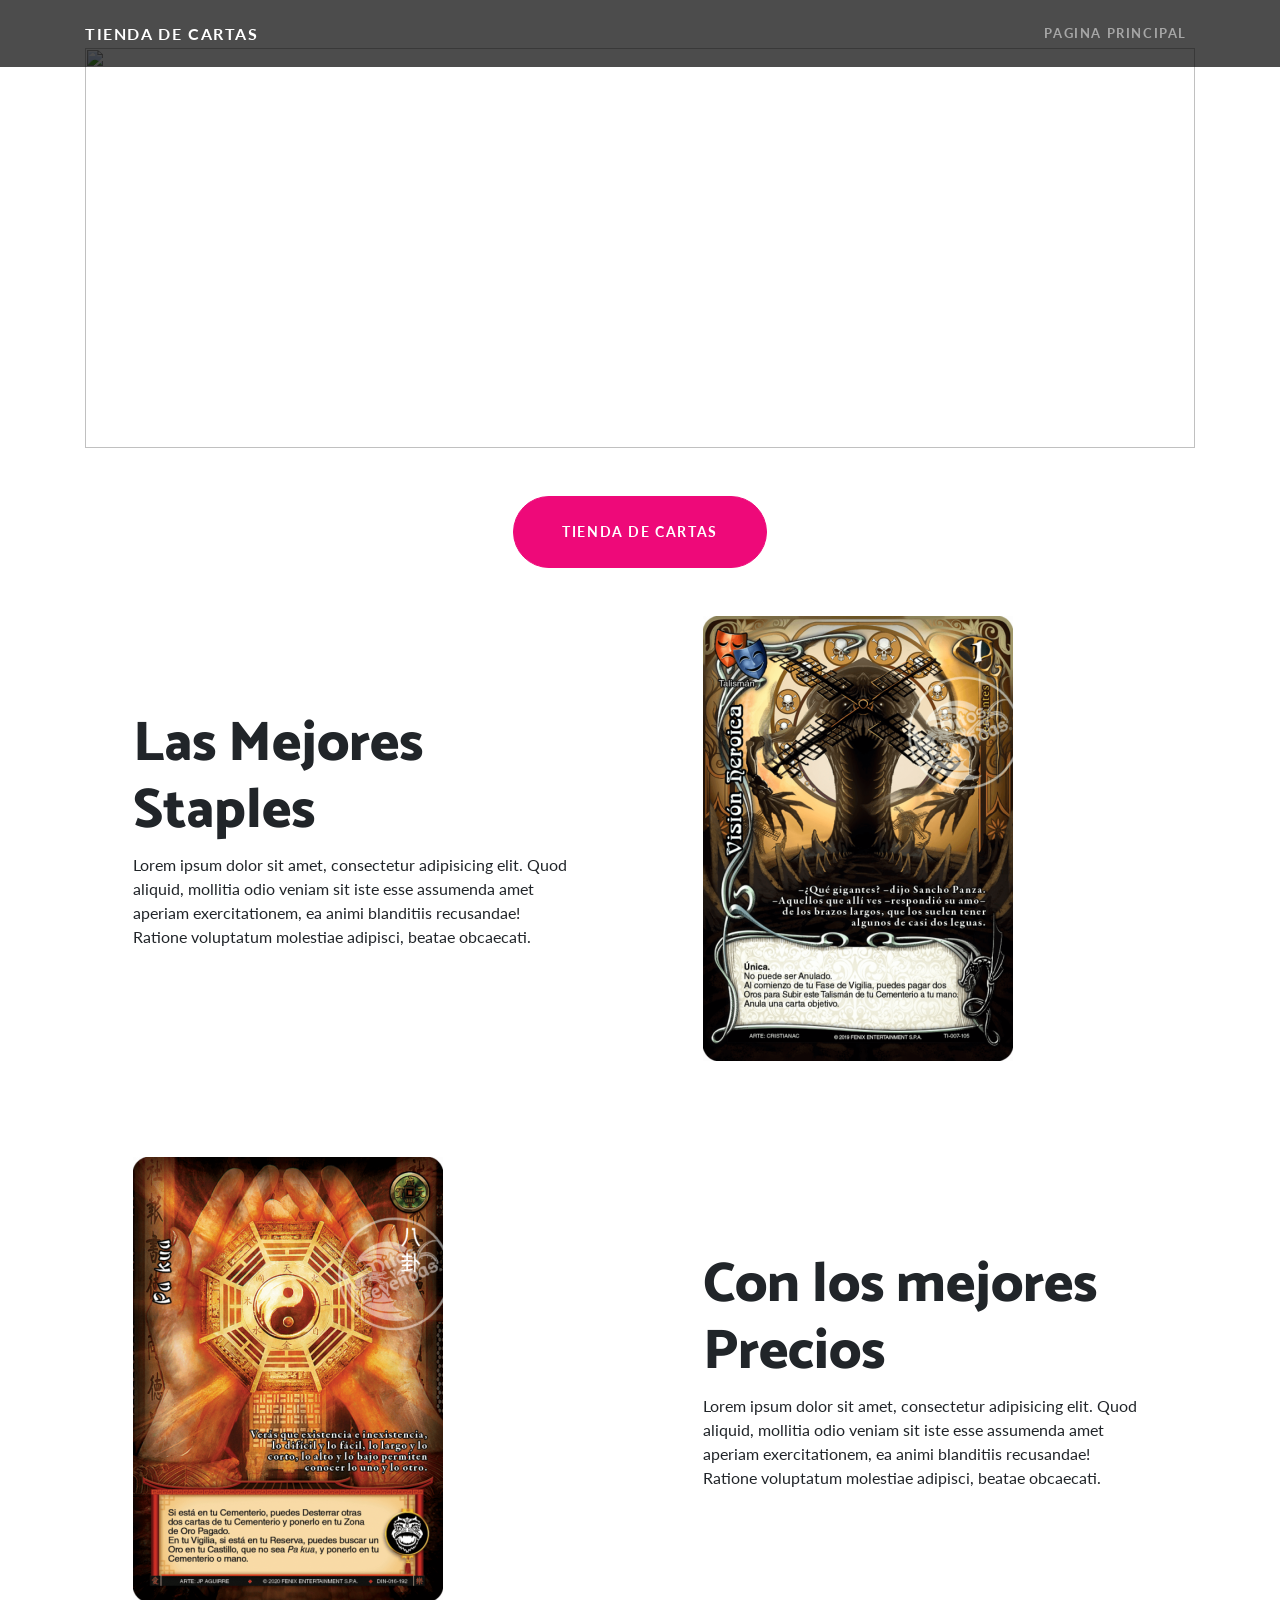
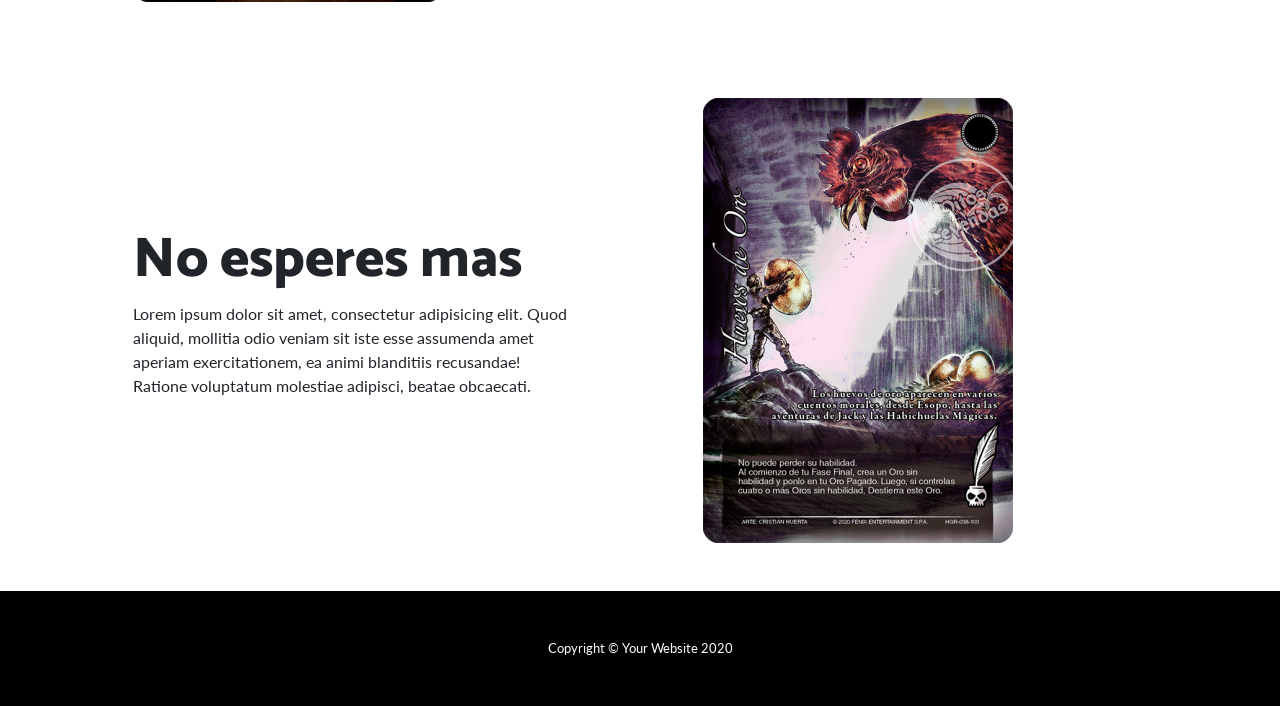
==== index.html @ 8f11c085 "Se implementa la pagina principal" ====
<!DOCTYPE html>
<html lang="en">

<head>

  <meta charset="utf-8">
  <meta name="viewport" content="width=device-width, initial-scale=1, shrink-to-fit=no">
  <meta name="description" content="">
  <meta name="author" content="">

  <title>Tienda
  </title>

  <!-- Bootstrap core CSS -->
  <link href="vendor/bootstrap/css/bootstrap.min.css" rel="stylesheet">

  <!-- Custom fonts for this template -->
  <link href="https://fonts.googleapis.com/css?family=Catamaran:100,200,300,400,500,600,700,800,900" rel="stylesheet">
  <link href="https://fonts.googleapis.com/css?family=Lato:100,100i,300,300i,400,400i,700,700i,900,900i" rel="stylesheet">
  <meta charset="utf-8">
  <meta name="viewport" content="width=device-width, initial-scale=1, shrink-to-fit=no">
  <link rel="stylesheet" href="https://maxcdn.bootstrapcdn.com/bootstrap/4.0.0/css/bootstrap.min.css" integrity="sha384-Gn5384xqQ1aoWXA+058RXPxPg6fy4IWvTNh0E263XmFcJlSAwiGgFAW/dAiS6JXm" crossorigin="anonymous">
  <!-- Custom styles for this template -->
  <link href="css/one-page-wonder.min.css" rel="stylesheet">

</head>

 
<body style="background-color:#ffffff;">
</body>
 
<body>

  <!-- Navigation -->
  <nav class="navbar navbar-expand-lg navbar-dark navbar-custom fixed-top">
    <div class="container">
      <a class="navbar-brand" href="Tienda.html">Tienda De Cartas</a>
      <button class="navbar-toggler" type="button" data-toggle="collapse" data-target="#navbarResponsive" aria-controls="navbarResponsive" aria-expanded="false" aria-label="Toggle navigation">
        <span class="navbar-toggler-icon"></span>
      </button>
      <div class="collapse navbar-collapse" id="navbarResponsive">
        <ul class="navbar-nav ml-auto">
          <li class="nav-item">
            <a class="nav-link" href="#"></a>
          </li>
          <li class="nav-item">
            <a class="nav-link" href="#">Pagina Principal</a>
          </li>
        </ul>
      </div>
    </div>
  </nav>

   <br>
   <br>
   
   <div class="container" style="width: 100%">
    
    
    <div id="carousel1" class="carousel slide" data-ride="carousel">
      <ol class="carousel-indicators">
        <li data-target="#carousel1" data-slide-to="0" class="active"></li>
        <li data-target="#carousel1" data-slide-to="1"></li>
        <li data-target="#carousel1" data-slide-to="2"></li>
      </ol>
      <!-- diapositivas -->
      <div class="carousel-inner">
        <div class="carousel-item active">
          <img class="d-block w-100" src="img/promo1.jpg"  width="100%" height="400px" alt="">
            <div class="carousel-caption">
             
            </div>
        </div>
        <div class="carousel-item">
            <img class="d-block w-100" src= "img/promo2.jpg"  width="100%" height="400px"alt="">
            <div class="carousel-caption">
             
            </div>
        </div>
        <div class="carousel-item">
            <img class="d-block w-100" src="img/promo3.jpg"  width="100%" height="400px" alt="">
            <div class="carousel-caption">
              
            </div>
        </div>
      </div>
      <!-- botones de desplazamiento a izquierda y derecha -->      
      <a class="carousel-control-prev" href="#carousel1" data-slide="prev">
        <span class="carousel-control-prev-icon" aria-hidden="true"></span>
        <span class="sr-only">Previous</span>
      </a>
      <a class="carousel-control-next" href="#carousel1" data-slide="next">
        <span class="carousel-control-next-icon" aria-hidden="true"></span>
        <span class="sr-only">Next</span>
      </a>
    </div>
</div>
<header class="text-center text-white"><a href="Tienda.html" class="btn btn-primary btn-xl rounded-pill mt-5">Tienda De Cartas</a></header>

  <section>
    <div class="container">
      <div class="row align-items-center">
        <div class="col-lg-6 order-lg-2">
          <div class="p-5">
            <img class="img-fluid" src="img/visionheroica.jpg" alt="">
          </div>
        </div>
        <div class="col-lg-6 order-lg-1">
          <div class="p-5">
            <h2 class="display-4">Las Mejores Staples</h2>
            <p>Lorem ipsum dolor sit amet, consectetur adipisicing elit. Quod aliquid, mollitia odio veniam sit iste esse assumenda amet aperiam exercitationem, ea animi blanditiis recusandae! Ratione voluptatum molestiae adipisci, beatae obcaecati.</p>
          </div>
        </div>
      </div>
    </div>
  </section>
  
  <section>
    <div class="container">
      <div class="row align-items-center">
        <div class="col-lg-6">
          <div class="p-5">
            <img class="img-fluid" src="img/pakua.jpg" alt="">
          </div>
        </div>
        <div class="col-lg-6">
          <div class="p-5">
            <h2 class="display-4">Con los mejores Precios</h2>
            <p>Lorem ipsum dolor sit amet, consectetur adipisicing elit. Quod aliquid, mollitia odio veniam sit iste esse assumenda amet aperiam exercitationem, ea animi blanditiis recusandae! Ratione voluptatum molestiae adipisci, beatae obcaecati.</p>
          </div>
        </div>
      </div>
    </div>
  </section>

  <section>
    <div class="container">
      <div class="row align-items-center">
        <div class="col-lg-6 order-lg-2">
          <div class="p-5">
            <img class="img-fluid " src="img/huevosdeoro.jpg" alt="">
          </div>
        </div>
        <div class="col-lg-6 order-lg-1">
          <div class="p-5">
            <h2 class="display-4">No esperes mas</h2>
            <p>Lorem ipsum dolor sit amet, consectetur adipisicing elit. Quod aliquid, mollitia odio veniam sit iste esse assumenda amet aperiam exercitationem, ea animi blanditiis recusandae! Ratione voluptatum molestiae adipisci, beatae obcaecati.</p>
          </div>
        </div>
      </div>
    </div>
  </section>

  <!-- Footer -->
  <footer class="py-5 bg-black">
    <div class="container">
      <p class="m-0 text-center text-white small">Copyright &copy; Your Website 2020</p>
    </div>
    <!-- /.container -->
  </footer>

  <!-- Bootstrap core JavaScript -->
  <script src="vendor/jquery/jquery.min.js"></script>
  <script src="vendor/bootstrap/js/bootstrap.bundle.min.js"></script>   
  <script src="https://code.jquery.com/jquery-3.2.1.slim.min.js" integrity="sha384-KJ3o2DKtIkvYIK3UENzmM7KCkRr/rE9/Qpg6aAZGJwFDMVNA/GpGFF93hXpG5KkN" crossorigin="anonymous"></script>
  <script src="https://cdnjs.cloudflare.com/ajax/libs/popper.js/1.12.9/umd/popper.min.js" integrity="sha384-ApNbgh9B+Y1QKtv3Rn7W3mgPxhU9K/ScQsAP7hUibX39j7fakFPskvXusvfa0b4Q" crossorigin="anonymous"></script>
  <script src="https://maxcdn.bootstrapcdn.com/bootstrap/4.0.0/js/bootstrap.min.js" integrity="sha384-JZR6Spejh4U02d8jOt6vLEHfe/JQGiRRSQQxSfFWpi1MquVdAyjUar5+76PVCmYl" crossorigin="anonymous"></script>  

</body>

</html>
---- css/one-page-wonder.min.css ----
/*!
 * Start Bootstrap - One Page Wonder v5.0.8 (https://startbootstrap.com/theme/one-page-wonder)
 * Copyright 2013-2020 Start Bootstrap
 * Licensed under MIT (https://github.com/StartBootstrap/startbootstrap-one-page-wonder/blob/master/LICENSE)
 */body{font-family:Lato}h1,h2,h3,h4,h5,h6{font-family:Catamaran;font-weight:800!important}.btn-xl{text-transform:uppercase;padding:1.5rem 3rem;font-size:.9rem;font-weight:700;letter-spacing:.1rem}.bg-black{background-color:#000!important}.rounded-pill{border-radius:5rem}.navbar-custom{padding-top:1rem;padding-bottom:1rem;background-color:rgba(0,0,0,.7)}.navbar-custom .navbar-brand{text-transform:uppercase;font-size:1rem;letter-spacing:.1rem;font-weight:700}.navbar-custom .navbar-nav .nav-item .nav-link{text-transform:uppercase;font-size:.8rem;font-weight:700;letter-spacing:.1rem}header.masthead{position:relative;overflow:hidden;padding-top:calc(7rem + 72px);padding-bottom:7rem;background:linear-gradient(0deg,#ff6a00 0,#ee0979 100%);background-repeat:no-repeat;background-position:center center;background-attachment:scroll;background-size:cover}header.masthead .masthead-content{z-index:1;position:relative}header.masthead .masthead-content .masthead-heading{font-size:4rem}header.masthead .masthead-content .masthead-subheading{font-size:2rem}header.masthead .bg-circle{z-index:0;position:absolute;border-radius:100%;background:linear-gradient(0deg,#ee0979 0,#ff6a00 100%)}header.masthead .bg-circle-1{height:90rem;width:90rem;bottom:-55rem;left:-55rem}header.masthead .bg-circle-2{height:50rem;width:50rem;top:-25rem;right:-25rem}header.masthead .bg-circle-3{height:20rem;width:20rem;bottom:-10rem;right:5%}header.masthead .bg-circle-4{height:30rem;width:30rem;top:-5rem;right:35%}@media (min-width:992px){header.masthead{padding-top:calc(10rem + 55px);padding-bottom:10rem}header.masthead .masthead-content .masthead-heading{font-size:6rem}header.masthead .masthead-content .masthead-subheading{font-size:4rem}}.bg-primary{background-color:#ee0979!important}.btn-primary{background-color:#ee0979;border-color:#ee0979}.btn-primary:active,.btn-primary:focus,.btn-primary:hover{background-color:#bd0760!important;border-color:#bd0760!important}.btn-primary:focus{box-shadow:0 0 0 .2rem rgba(238,9,121,.5)}.btn-secondary{background-color:#ff6a00;border-color:#ff6a00}.btn-secondary:active,.btn-secondary:focus,.btn-secondary:hover{background-color:#c50!important;border-color:#c50!important}.btn-secondary:focus{box-shadow:0 0 0 .2rem rgba(255,106,0,.5)}
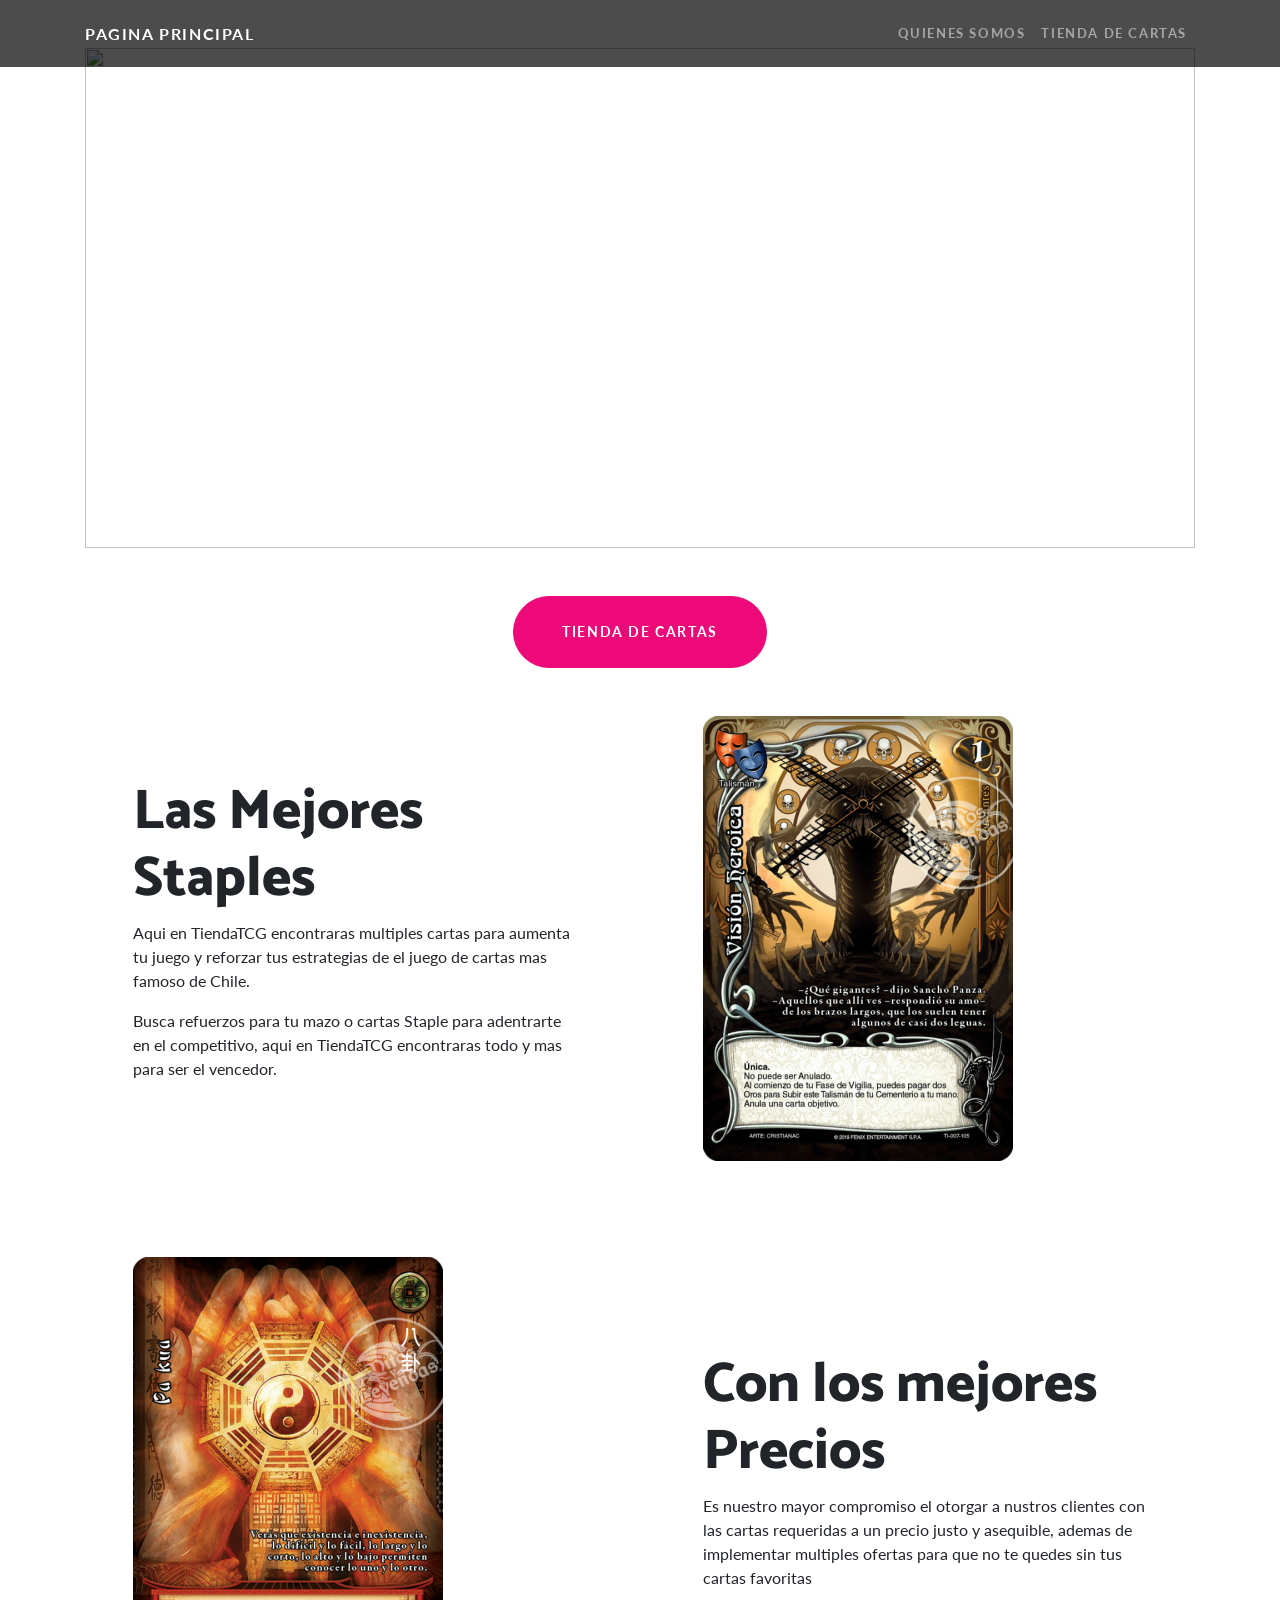
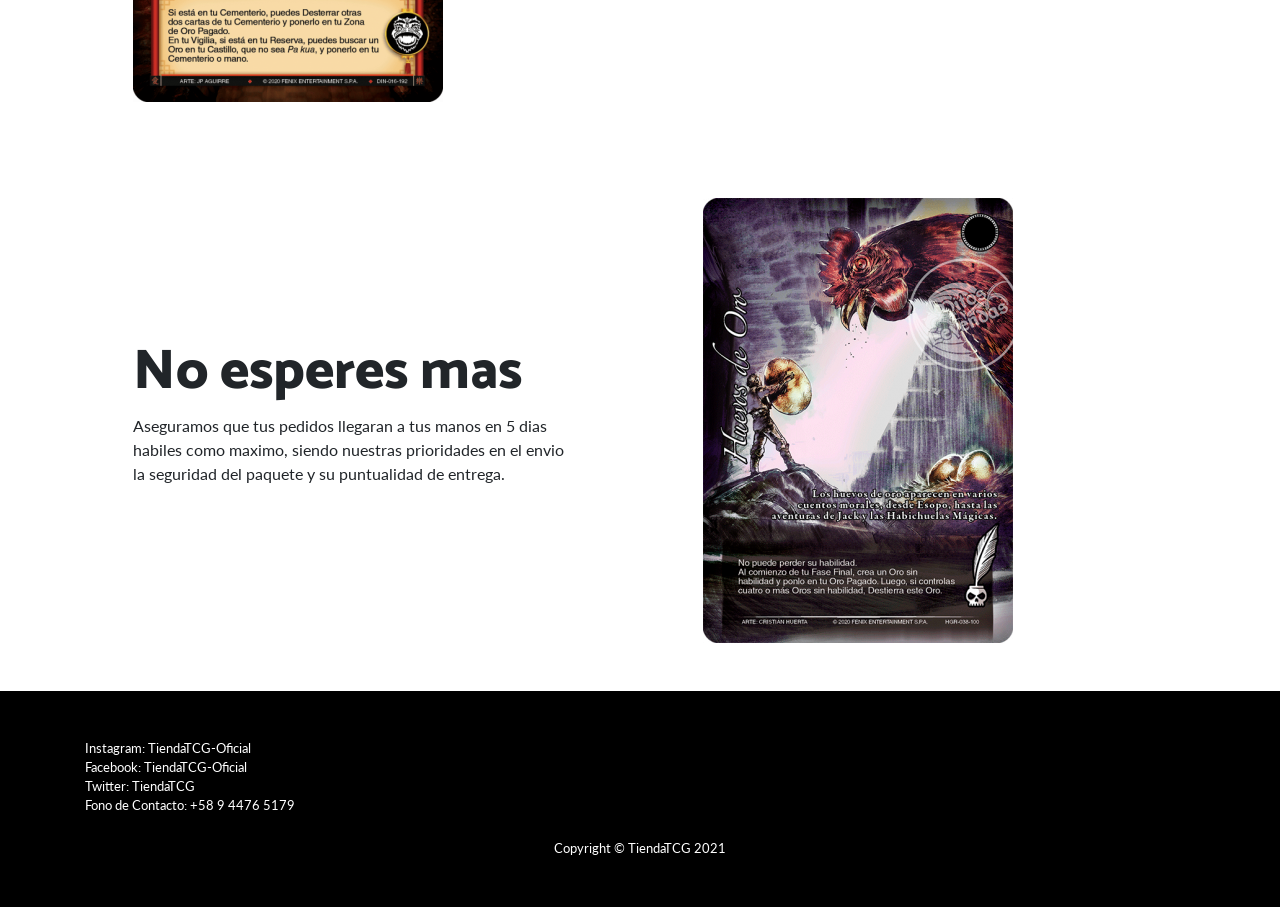
==== commit 4d5b6600: "Se implementan los ultimos retoques a la Pagina Web" ====
--- a/index.html
+++ b/index.html
@@ -1,171 +1,185 @@
+<!-- documentacion y configuracion de VSC -->
 <!DOCTYPE html>
-<html lang="en">
 
-<head>
+<html lang="en"> 
 
-  <meta charset="utf-8">
-  <meta name="viewport" content="width=device-width, initial-scale=1, shrink-to-fit=no">
-  <meta name="description" content="">
-  <meta name="author" content="">
+    <head>
 
-  <title>Tienda
-  </title>
+        <title>TiendaTCG</title>
+        <link rel="shortcut icon" href="img/logo.png">
+        <!--sasasasasassasas-->
 
-  <!-- Bootstrap core CSS -->
-  <link href="vendor/bootstrap/css/bootstrap.min.css" rel="stylesheet">
+        <meta charset="utf-8">
+        <meta name="viewport" content="width=device-width, initial-scale=1, shrink-to-fit=no">
+        <meta name="description" content="">
+        <meta name="author" content="">
 
-  <!-- Custom fonts for this template -->
-  <link href="https://fonts.googleapis.com/css?family=Catamaran:100,200,300,400,500,600,700,800,900" rel="stylesheet">
-  <link href="https://fonts.googleapis.com/css?family=Lato:100,100i,300,300i,400,400i,700,700i,900,900i" rel="stylesheet">
-  <meta charset="utf-8">
-  <meta name="viewport" content="width=device-width, initial-scale=1, shrink-to-fit=no">
-  <link rel="stylesheet" href="https://maxcdn.bootstrapcdn.com/bootstrap/4.0.0/css/bootstrap.min.css" integrity="sha384-Gn5384xqQ1aoWXA+058RXPxPg6fy4IWvTNh0E263XmFcJlSAwiGgFAW/dAiS6JXm" crossorigin="anonymous">
-  <!-- Custom styles for this template -->
-  <link href="css/one-page-wonder.min.css" rel="stylesheet">
+        <title>Tienda</title>
 
-</head>
+        <!-- Bootstrap core CSS -->
+        <link href="vendor/bootstrap/css/bootstrap.min.css" rel="stylesheet">
 
- 
-<body style="background-color:#ffffff;">
-</body>
- 
-<body>
+        <!-- Custom fonts for this template -->
+        <link href="https://fonts.googleapis.com/css?family=Catamaran:100,200,300,400,500,600,700,800,900" rel="stylesheet">
+        <link href="https://fonts.googleapis.com/css?family=Lato:100,100i,300,300i,400,400i,700,700i,900,900i" rel="stylesheet">
+        <meta charset="utf-8">
+        <meta name="viewport" content="width=device-width, initial-scale=1, shrink-to-fit=no">
+        <link rel="stylesheet" href="https://maxcdn.bootstrapcdn.com/bootstrap/4.0.0/css/bootstrap.min.css" integrity="sha384-Gn5384xqQ1aoWXA+058RXPxPg6fy4IWvTNh0E263XmFcJlSAwiGgFAW/dAiS6JXm" crossorigin="anonymous">
+        <!-- Custom styles for this template -->
+        <link href="css/one-page-wonder.min.css" rel="stylesheet">
 
-  <!-- Navigation -->
-  <nav class="navbar navbar-expand-lg navbar-dark navbar-custom fixed-top">
-    <div class="container">
-      <a class="navbar-brand" href="Tienda.html">Tienda De Cartas</a>
-      <button class="navbar-toggler" type="button" data-toggle="collapse" data-target="#navbarResponsive" aria-controls="navbarResponsive" aria-expanded="false" aria-label="Toggle navigation">
-        <span class="navbar-toggler-icon"></span>
-      </button>
-      <div class="collapse navbar-collapse" id="navbarResponsive">
-        <ul class="navbar-nav ml-auto">
-          <li class="nav-item">
-            <a class="nav-link" href="#"></a>
-          </li>
-          <li class="nav-item">
-            <a class="nav-link" href="#">Pagina Principal</a>
-          </li>
-        </ul>
+    </head>
+
+    <body style="background-color:#ffffff;">
+        
+        <!--sasasasasassasas-->
+
+    </body>
+    <body>
+
+        <!-- Navigation -->
+        <nav class="navbar navbar-expand-lg navbar-dark navbar-custom fixed-top">
+          <div class="container">
+            <a class="navbar-brand" href=#>Pagina Principal</a>
+            <button class="navbar-toggler" type="button" data-toggle="collapse" data-target="#navbarResponsive" aria-controls="navbarResponsive" aria-expanded="false" aria-label="Toggle navigation">
+              <span class="navbar-toggler-icon"></span>
+            </button>
+            <div class="collapse navbar-collapse" id="navbarResponsive">
+              <ul class="navbar-nav ml-auto">
+                <li class="nav-item">
+                  <a class="nav-link" href="Quienessomos.html">Quienes somos</a>
+                </li>
+                <li class="nav-item">
+                  <a class="nav-link" href="Tienda.html">Tienda De Cartas</a>
+                  
+                </li>
+              </ul>
+            </div>
+          </div>
+        </nav>
+      
+         <br>
+         <br>
+         <!-- Carrusel-->
+         <div class="container" style="width: 100%">
+          
+          
+          <div id="carousel1" class="carousel slide" data-ride="carousel">
+            <ol class="carousel-indicators">
+              <li data-target="#carousel1" data-slide-to="0" class="active"></li>
+              <li data-target="#carousel1" data-slide-to="1"></li>
+              <li data-target="#carousel1" data-slide-to="2"></li>
+            </ol>
+            <!-- diapositivas -->
+            <div class="carousel-inner">
+              <div class="carousel-item active">
+                <img class="d-block w-100" src="img/promo1.jpg"  width="100%" height="500px" alt="">
+                  <div class="carousel-caption">
+                   
+                  </div>
+              </div>
+              <div class="carousel-item">
+                  <img class="d-block w-100" src= "img/promo2.jpg"  width="100%" height="500px"alt="">
+                  <div class="carousel-caption">
+                   
+                  </div>
+              </div>
+              <div class="carousel-item">
+                  <img class="d-block w-100" src="img/promo3.jpg"  width="100%" height="500px" alt="">
+                  <div class="carousel-caption">
+                    
+                  </div>
+              </div>
+            </div>
+            <!-- botones de desplazamiento a izquierda y derecha -->      
+            <a class="carousel-control-prev" href="#carousel1" data-slide="prev">
+              <span class="carousel-control-prev-icon" aria-hidden="true"></span>
+              <span class="sr-only">Previous</span>
+            </a>
+            <a class="carousel-control-next" href="#carousel1" data-slide="next">
+              <span class="carousel-control-next-icon" aria-hidden="true"></span>
+              <span class="sr-only">Next</span>
+            </a>
+          </div>
       </div>
-    </div>
-  </nav>
-
-   <br>
-   <br>
-   
-   <div class="container" style="width: 100%">
-    
-    
-    <div id="carousel1" class="carousel slide" data-ride="carousel">
-      <ol class="carousel-indicators">
-        <li data-target="#carousel1" data-slide-to="0" class="active"></li>
-        <li data-target="#carousel1" data-slide-to="1"></li>
-        <li data-target="#carousel1" data-slide-to="2"></li>
-      </ol>
-      <!-- diapositivas -->
-      <div class="carousel-inner">
-        <div class="carousel-item active">
-          <img class="d-block w-100" src="img/promo1.jpg"  width="100%" height="400px" alt="">
-            <div class="carousel-caption">
-             
+      <header class="text-center text-white"><a href="Tienda.html" class="btn btn-primary btn-xl rounded-pill mt-5">Tienda De Cartas</a></header>
+      
+        <section>
+          <div class="container">
+            <div class="row align-items-center">
+              <div class="col-lg-6 order-lg-2">
+                <div class="p-5">
+                  <img class="img-fluid" src="img/visionheroica.jpg" alt="">
+                </div>
+              </div>
+              <div class="col-lg-6 order-lg-1">
+                <div class="p-5">
+                  <h2 class="display-4">Las Mejores Staples</h2>
+                  <p>Aqui en TiendaTCG encontraras multiples cartas para aumenta tu juego y reforzar tus estrategias de el juego de cartas mas famoso de Chile.</p>
+                  <p>Busca refuerzos para tu mazo o cartas Staple para adentrarte en el competitivo, aqui en TiendaTCG encontraras todo y mas para ser el vencedor.</p>
+                </div>
+              </div>
             </div>
-        </div>
-        <div class="carousel-item">
-            <img class="d-block w-100" src= "img/promo2.jpg"  width="100%" height="400px"alt="">
-            <div class="carousel-caption">
-             
+          </div>
+        </section>
+        
+        <section>
+          <div class="container">
+            <div class="row align-items-center">
+              <div class="col-lg-6">
+                <div class="p-5">
+                  <img class="img-fluid" src="img/pakua.jpg" alt="">
+                </div>
+              </div>
+              <div class="col-lg-6">
+                <div class="p-5">
+                  <h2 class="display-4">Con los mejores Precios</h2>
+                  <p>Es nuestro mayor compromiso el otorgar a nustros clientes con las cartas requeridas a un precio justo y asequible, ademas de implementar multiples ofertas para que no te quedes sin tus cartas favoritas</p>
+                </div>
+              </div>
             </div>
-        </div>
-        <div class="carousel-item">
-            <img class="d-block w-100" src="img/promo3.jpg"  width="100%" height="400px" alt="">
-            <div class="carousel-caption">
-              
+          </div>
+        </section>
+      
+        <section>
+          <div class="container">
+            <div class="row align-items-center">
+              <div class="col-lg-6 order-lg-2">
+                <div class="p-5">
+                  <img class="img-fluid " src="img/huevosdeoro.jpg" alt="">
+                </div>
+              </div>
+              <div class="col-lg-6 order-lg-1">
+                <div class="p-5">
+                  <h2 class="display-4">No esperes mas</h2>
+                  <p>Aseguramos que tus pedidos llegaran a tus manos en 5 dias habiles como maximo, siendo nuestras prioridades en el envio la seguridad del paquete y su puntualidad de entrega.</p>
+                </div>
+              </div>
             </div>
-        </div>
-      </div>
-      <!-- botones de desplazamiento a izquierda y derecha -->      
-      <a class="carousel-control-prev" href="#carousel1" data-slide="prev">
-        <span class="carousel-control-prev-icon" aria-hidden="true"></span>
-        <span class="sr-only">Previous</span>
-      </a>
-      <a class="carousel-control-next" href="#carousel1" data-slide="next">
-        <span class="carousel-control-next-icon" aria-hidden="true"></span>
-        <span class="sr-only">Next</span>
-      </a>
-    </div>
-</div>
-<header class="text-center text-white"><a href="Tienda.html" class="btn btn-primary btn-xl rounded-pill mt-5">Tienda De Cartas</a></header>
-
-  <section>
-    <div class="container">
-      <div class="row align-items-center">
-        <div class="col-lg-6 order-lg-2">
-          <div class="p-5">
-            <img class="img-fluid" src="img/visionheroica.jpg" alt="">
           </div>
-        </div>
-        <div class="col-lg-6 order-lg-1">
-          <div class="p-5">
-            <h2 class="display-4">Las Mejores Staples</h2>
-            <p>Lorem ipsum dolor sit amet, consectetur adipisicing elit. Quod aliquid, mollitia odio veniam sit iste esse assumenda amet aperiam exercitationem, ea animi blanditiis recusandae! Ratione voluptatum molestiae adipisci, beatae obcaecati.</p>
+        </section>
+      
+        <!-- Footer -->
+        <footer class="py-5 bg-black">
+          <div class="container">
+              <p class="m-0 left text-white small">Instagram: TiendaTCG-Oficial</p>
+              <p class="m-0 left text-white small">Facebook:  TiendaTCG-Oficial</p>
+              <p class="m-0 left text-white small">Twitter:   TiendaTCG</p>
+              <p class="m-0 left text-white small">Fono de Contacto: +58 9 4476 5179</p>
+              <br>
+              <p class="m-0 text-center text-white small">Copyright &copy; TiendaTCG 2021</p>
           </div>
-        </div>
-      </div>
-    </div>
-  </section>
-  
-  <section>
-    <div class="container">
-      <div class="row align-items-center">
-        <div class="col-lg-6">
-          <div class="p-5">
-            <img class="img-fluid" src="img/pakua.jpg" alt="">
-          </div>
-        </div>
-        <div class="col-lg-6">
-          <div class="p-5">
-            <h2 class="display-4">Con los mejores Precios</h2>
-            <p>Lorem ipsum dolor sit amet, consectetur adipisicing elit. Quod aliquid, mollitia odio veniam sit iste esse assumenda amet aperiam exercitationem, ea animi blanditiis recusandae! Ratione voluptatum molestiae adipisci, beatae obcaecati.</p>
-          </div>
-        </div>
-      </div>
-    </div>
-  </section>
-
-  <section>
-    <div class="container">
-      <div class="row align-items-center">
-        <div class="col-lg-6 order-lg-2">
-          <div class="p-5">
-            <img class="img-fluid " src="img/huevosdeoro.jpg" alt="">
-          </div>
-        </div>
-        <div class="col-lg-6 order-lg-1">
-          <div class="p-5">
-            <h2 class="display-4">No esperes mas</h2>
-            <p>Lorem ipsum dolor sit amet, consectetur adipisicing elit. Quod aliquid, mollitia odio veniam sit iste esse assumenda amet aperiam exercitationem, ea animi blanditiis recusandae! Ratione voluptatum molestiae adipisci, beatae obcaecati.</p>
-          </div>
-        </div>
-      </div>
-    </div>
-  </section>
-
-  <!-- Footer -->
-  <footer class="py-5 bg-black">
-    <div class="container">
-      <p class="m-0 text-center text-white small">Copyright &copy; Your Website 2020</p>
-    </div>
-    <!-- /.container -->
-  </footer>
-
-  <!-- Bootstrap core JavaScript -->
-  <script src="vendor/jquery/jquery.min.js"></script>
-  <script src="vendor/bootstrap/js/bootstrap.bundle.min.js"></script>   
-  <script src="https://code.jquery.com/jquery-3.2.1.slim.min.js" integrity="sha384-KJ3o2DKtIkvYIK3UENzmM7KCkRr/rE9/Qpg6aAZGJwFDMVNA/GpGFF93hXpG5KkN" crossorigin="anonymous"></script>
-  <script src="https://cdnjs.cloudflare.com/ajax/libs/popper.js/1.12.9/umd/popper.min.js" integrity="sha384-ApNbgh9B+Y1QKtv3Rn7W3mgPxhU9K/ScQsAP7hUibX39j7fakFPskvXusvfa0b4Q" crossorigin="anonymous"></script>
-  <script src="https://maxcdn.bootstrapcdn.com/bootstrap/4.0.0/js/bootstrap.min.js" integrity="sha384-JZR6Spejh4U02d8jOt6vLEHfe/JQGiRRSQQxSfFWpi1MquVdAyjUar5+76PVCmYl" crossorigin="anonymous"></script>  
-
-</body>
+          <!-- /.container -->
+        </footer>
+      
+        <!-- Bootstrap core JavaScript -->
+        <script src="vendor/jquery/jquery.min.js"></script>
+        <script src="vendor/bootstrap/js/bootstrap.bundle.min.js"></script>   
+        <script src="https://code.jquery.com/jquery-3.2.1.slim.min.js" integrity="sha384-KJ3o2DKtIkvYIK3UENzmM7KCkRr/rE9/Qpg6aAZGJwFDMVNA/GpGFF93hXpG5KkN" crossorigin="anonymous"></script>
+        <script src="https://cdnjs.cloudflare.com/ajax/libs/popper.js/1.12.9/umd/popper.min.js" integrity="sha384-ApNbgh9B+Y1QKtv3Rn7W3mgPxhU9K/ScQsAP7hUibX39j7fakFPskvXusvfa0b4Q" crossorigin="anonymous"></script>
+        <script src="https://maxcdn.bootstrapcdn.com/bootstrap/4.0.0/js/bootstrap.min.js" integrity="sha384-JZR6Spejh4U02d8jOt6vLEHfe/JQGiRRSQQxSfFWpi1MquVdAyjUar5+76PVCmYl" crossorigin="anonymous"></script>  
+      
+      </body>
 
 </html>
+
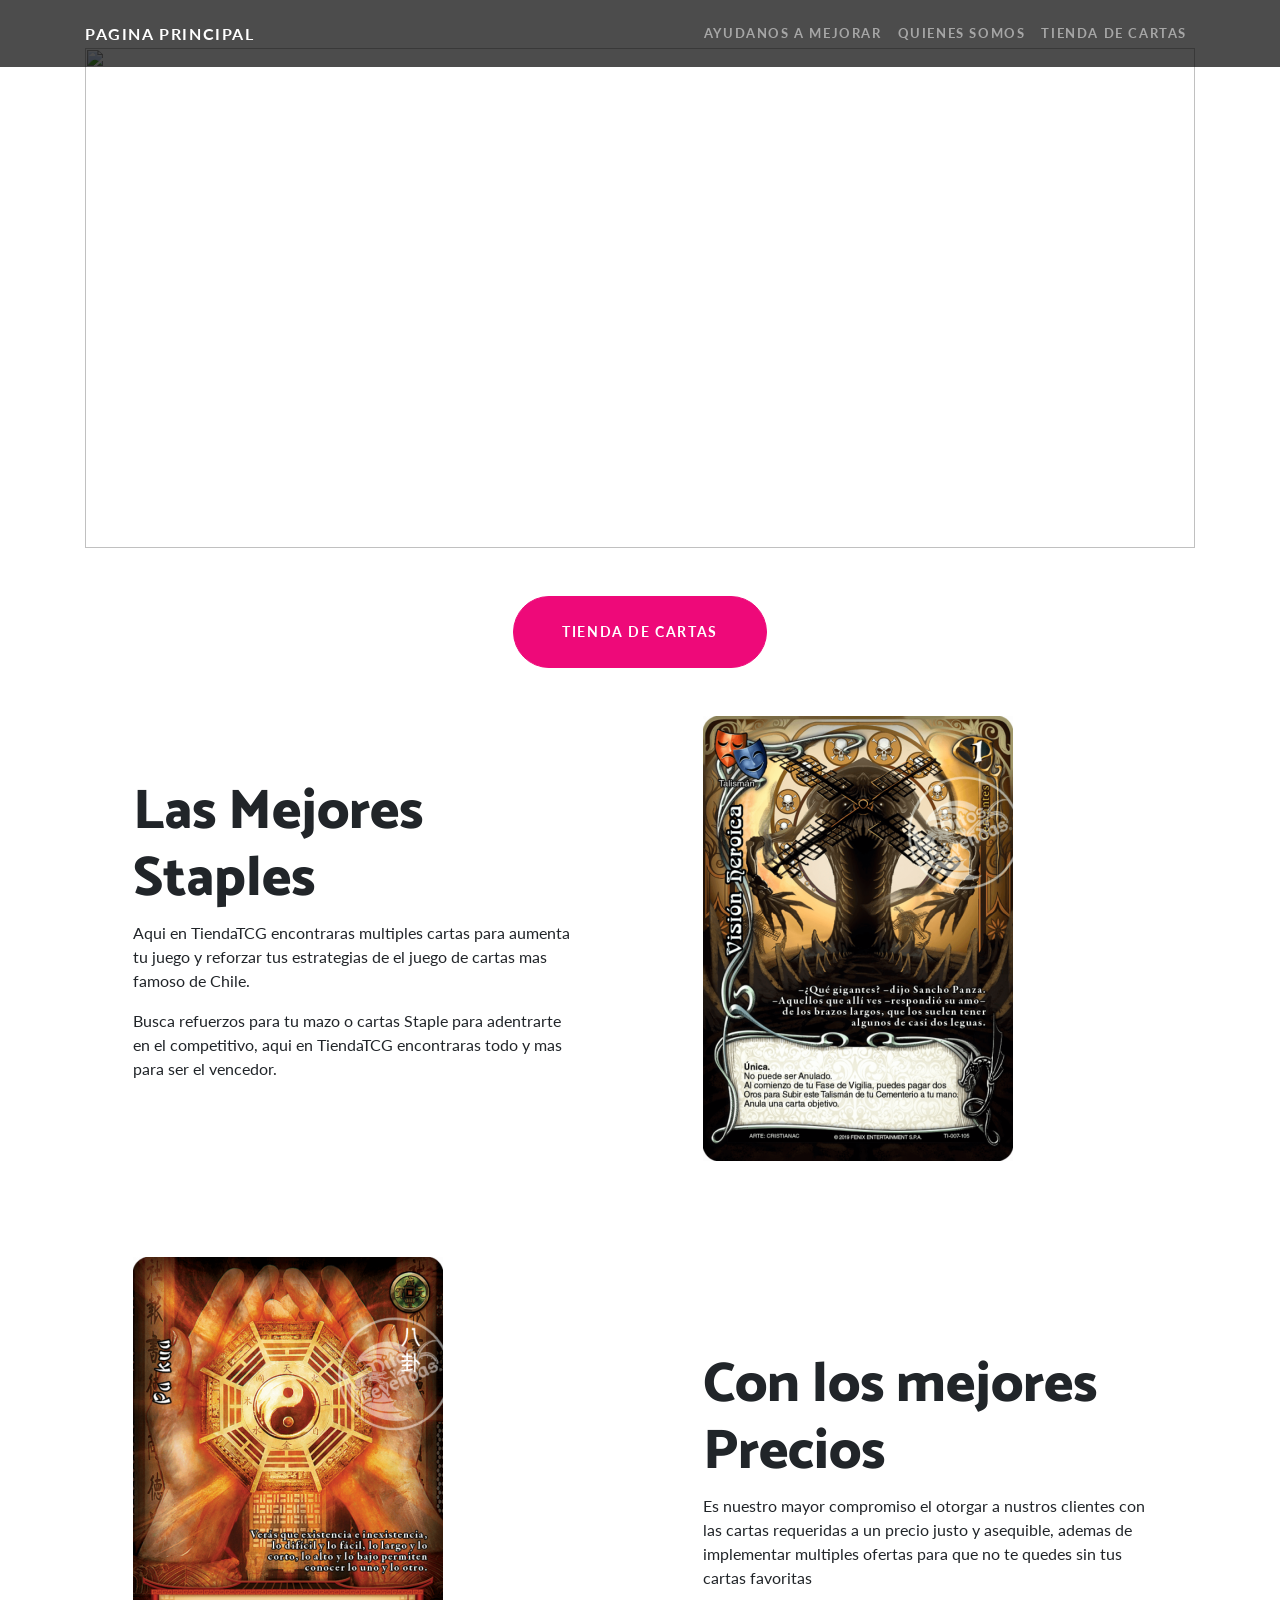
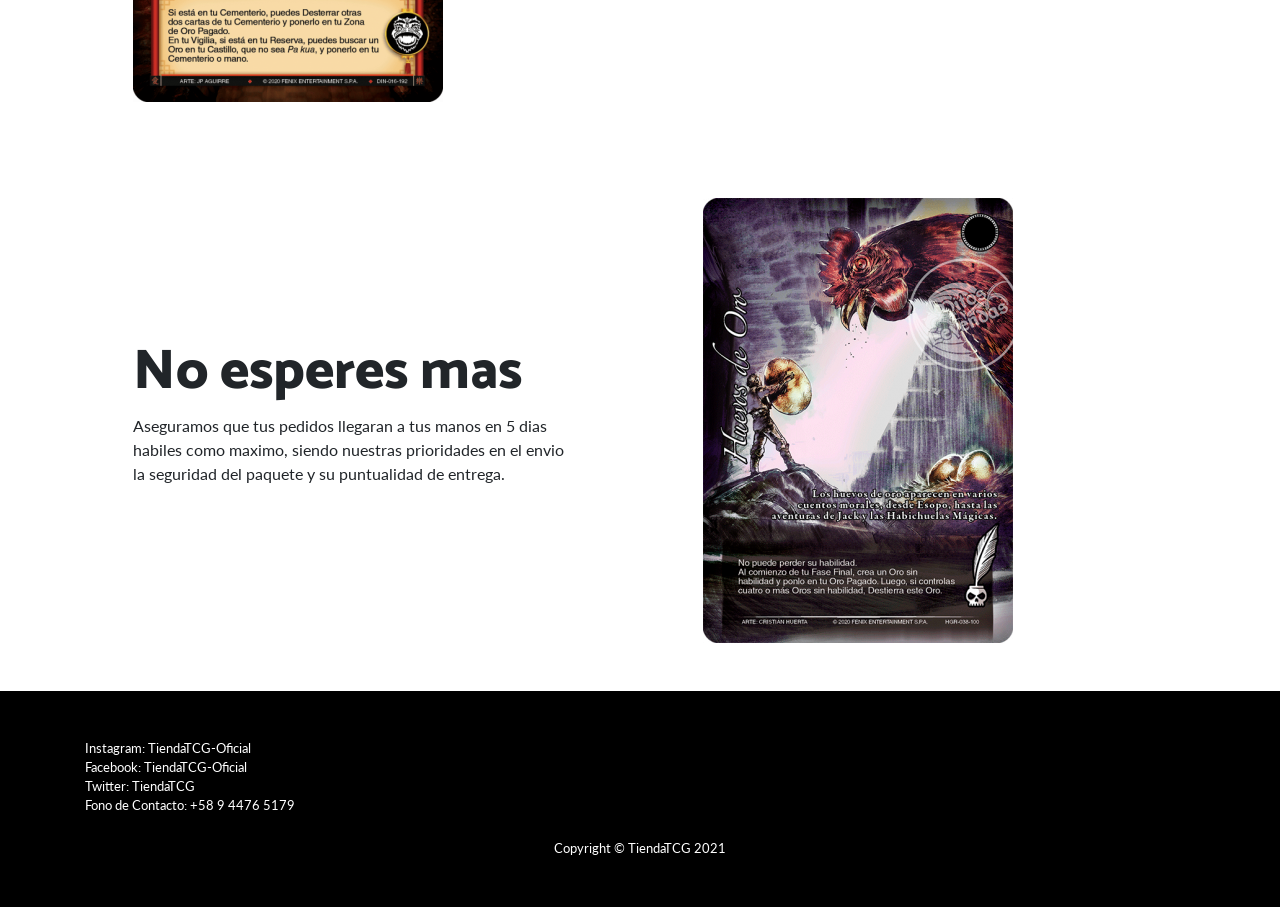
==== commit 92844297: "Se implementa un nuevo envento en la forma de una nueva pagina de Comentarios" ====
--- a/index.html
+++ b/index.html
@@ -46,6 +46,9 @@
             </button>
             <div class="collapse navbar-collapse" id="navbarResponsive">
               <ul class="navbar-nav ml-auto">
+                <li class="nav-item">
+                  <a class="nav-link" href="Comentario.html">Ayudanos a mejorar</a>
+                </li>
                 <li class="nav-item">
                   <a class="nav-link" href="Quienessomos.html">Quienes somos</a>
                 </li>
